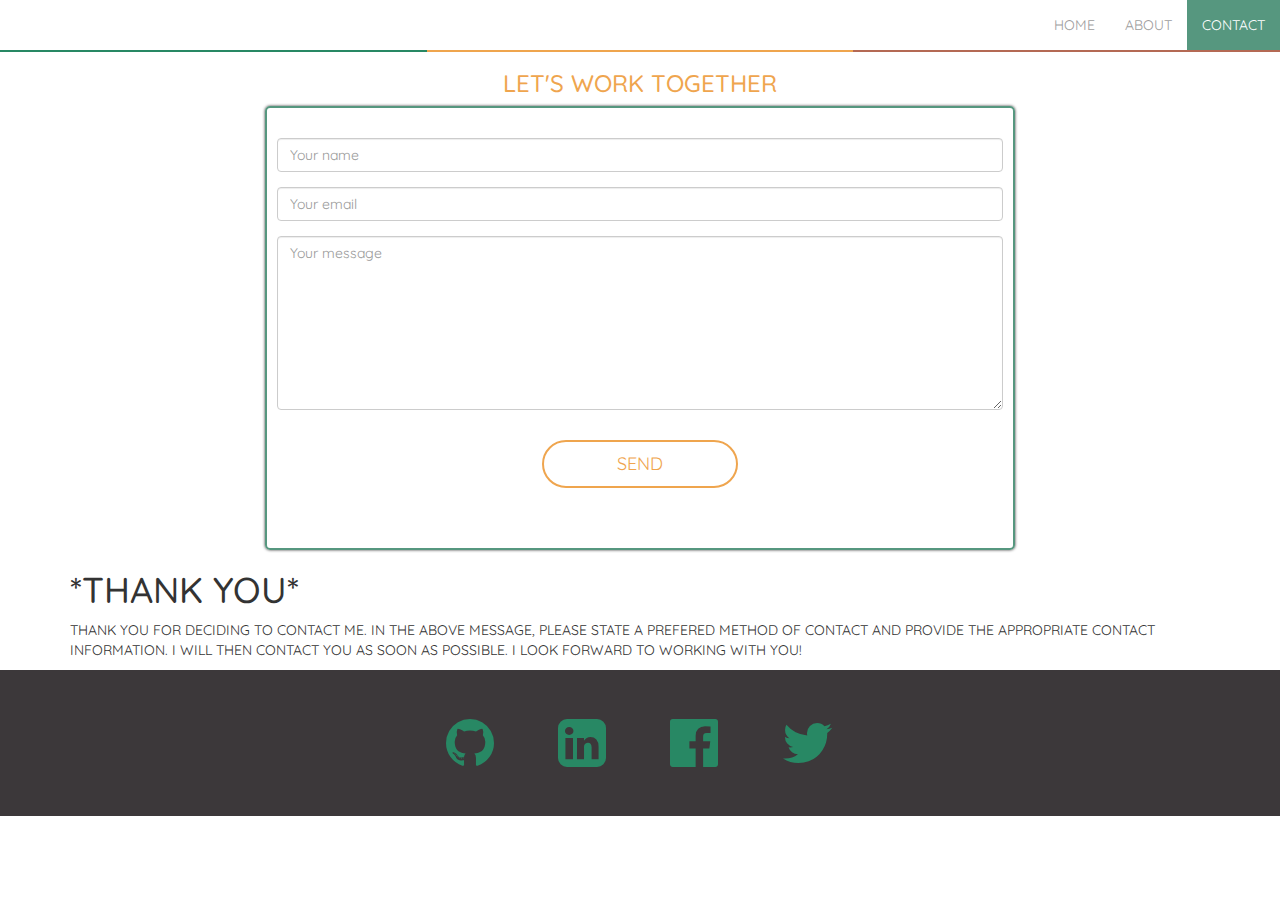
==== contact.html @ d37e2b5d "First Commit" ====
<!DOCTYPE html>
<html>
  <head>
    <meta charset="utf-8">
    <meta name="viewport" content="width=device-width, initial-scale=1">
    <meta name="author" content="Daniel Simpson">
    <meta name="keywords" content="Web Developer, Web Development, Web Design, Web Designer, HTML, CSS, SASS, JavaScript, jQuery, Foundation, Bootstrap Node.js, Express, Photoshop">
    <meta name="description" content="Front End Web Developer and Web Designer">
    <title>Danny Simpson</title>

    <link rel="stylesheet"  type="text/css" href="bootstrap/css/bootstrap.min.css">
    <link href="https://fonts.googleapis.com/css?family=Lato" rel="stylesheet">
    <link href="https://fonts.googleapis.com/css?family=Quicksand:300,400,500,700" rel="stylesheet">
    <link href="https://fonts.googleapis.com/css?family=Anton|Lobster" rel="stylesheet">
    <link rel="stylesheet" href="fa/css/font-awesome.min.css">
    <link rel="stylesheet" href="bootstrap/css/bootstrapValidator.min.css">
    <link rel="stylesheet" type="text/css" href="styles/contact.css">
  </head>
  <body>
    <nav class="navbar navbar-inverse navbar-fixed-top">
      <div class="container-fluid">
        <!-- Brand and toggle get grouped for better mobile display -->
        <div class="navbar-header">
          <button type="button" class="navbar-toggle collapsed" data-toggle="collapse" data-target="#bs-example-navbar-collapse-1" aria-expanded="false">
            <span class="sr-only">Toggle navigation</span>
            <span class="icon-bar"></span>
            <span class="icon-bar"></span>
            <span class="icon-bar"></span>
          </button>
          <a class="navbar-brand" href="home.html">Daniel | <span>Simpson</span></a>
        </div>

        <!-- Collect the nav links, forms, and other content for toggling -->
        <div class="collapse navbar-collapse" id="bs-example-navbar-collapse-1">
          <ul class="nav navbar-nav navbar-right">
            <li><a id="navLink1" href="home.html">home </a></li>
            <li><a id="navLink2" href="about.html">about </a></li>
            <li class="active"><a id="navLink3" href="contact.html">contact <span class="sr-only">(current)</span></a></li>
          </ul>
        </div><!-- /.navbar-collapse -->

        <div class="row color-row">
          <div class="col-xs-4 col-sm-4 col-md-4 col-lg-4 green"></div>
          <div class="col-xs-4 col-sm-4 col-md-4 col-lg-4 yellow"></div>
          <div class="col-xs-4 col-sm-4 col-md-4 col-lg-4 red"></div>
        </div>

      </div><!-- /.container-fluid -->
    </nav>

    <main>
      <div class="container">
        <div class="row text-center">
          <h3>Let's work together</h3>
        </div>
      </div>
      <div class="container">

        <div class="row">

          <div class="col-md-8 col-md-offset-2">
            <form method="POST" action="http://formspree.io/danielsimpson2814@gmail.com">
              <div class="form-group">
                <input class="form-control" type="text" name="name" placeholder="Your name">
              </div>
              <div class="form-group">
                <input class="form-control" type="email" name="email" placeholder="Your email">
              </div>
              <div class="form-group">
                <textarea class="form-control" name="message" rows="8" cols="40" placeholder="Your message"></textarea>
              </div>
              <div class="form-group">
                <button class="btn btn-default btn-lg" type="submit">Send</button>
              </div>
            </form>
            <!-- <form id="contact-form" method="POST" action="https://formspree.io/danielsimpson2814@gmail.com"
            role="form">

              <div class="form-group">
                <label class="control-label" for="form_name">name *</label>
                <input id="form_name" type="text" name="name"  class="form-control" placeholder="name" required="required" data-error="Name is required.">
                <div class="help-block with-errors"></div>
              </div>

              <div class="form-group">
                <label class="control-label" for="form_email">email *</label>
                <input id="form_email" type="email" name="_replyto" class="form-control" placeholder="email" required="required" data-error="Valid email is required.">
                <div class="help-block with-errors"></div>
              </div>

              <div class="form-group">
                <label class="control-label" for="form_message">message *</label>
                <textarea id="form_message" class="form-control" name="message" rows="8" cols="40"></textarea>
              </div>

              <div class="form-group">
                <input class="btn btn-default btn-lg" type="submit" value="Send">
              </div>

              <div class="row">
                <div class="col-md-12">
                  <p class="text-muted"><strong>*</strong>All fields required</p>
                </div>
              </div>

            </form> -->
            <!-- <div id="confirmation" class="alert alert-success hidden" style="margin-bottom: 100vh;">
              <span class="glyphicon glyphicon-star"> Thank you for your message! I'll be in touch as soon as possible.</span>
            </div> -->
          </div>
        </div>
      </div>
      <div class="container">
        <div class="row">
          <div class="col-md-12">
            <h1>*Thank You*</h1>
            <p>Thank you for deciding to contact me. In the above message, please state a prefered method of contact and provide the appropriate contact information. I will then contact you as soon as possible. I look forward to working with you!</p>
          </div>
        </div>
      </div>

    </main>

    <footer>
      <div class="container-fluid">
        <div class="row text-center">
          <div class="col-lg-12">
            <div class="icons">
              <a href="https://github.com/DanielSimpson2814"><i class="fa fa-github" aria-hidden="true"></i></a>
              <a href="https://www.linkedin.com/in/daniel-simpson-489268105/"><i class="fa fa-linkedin-square" aria-hidden="true"></i></a>
              <a href="https://www.facebook.com/danny.simpson2"><i class="fa fa-facebook-official" aria-hidden="true"></i></a>
              <a href="https://twitter.com/Simpson_Danny"><i class="fa fa-twitter" aria-hidden="true"></i></a>
            </div>
          </div>
        </div>
      </div>
    </footer>

    <script type="text/javascript" src="bootstrap/js/jquery.min.js"></script>
    <script type="text/javascript" src="bootstrap/js/bootstrap.min.js"></script>
    <script type="text/javascript" src="bootstrap/js/bootstrapValidator.min.js"></script>
    <script type="text/javascript" src="js/app.js"></script>
  </body>
</html>
---- bootstrap/css/bootstrapValidator.min.css ----
/*!
 * BootstrapValidator (http://bootstrapvalidator.com)
 * The best jQuery plugin to validate form fields. Designed to use with Bootstrap 3
 *
 * @version     v0.5.3, built on 2014-11-05 9:14:18 PM
 * @author      https://twitter.com/nghuuphuoc
 * @copyright   (c) 2013 - 2014 Nguyen Huu Phuoc
 * @license     Commercial: http://bootstrapvalidator.com/license/
 *              Non-commercial: http://creativecommons.org/licenses/by-nc-nd/3.0/
 */

.bv-form .help-block{margin-bottom:0}.bv-form .tooltip-inner{text-align:left}.nav-tabs li.bv-tab-success>a{color:#3c763d}.nav-tabs li.bv-tab-error>a{color:#a94442}.bv-form .bv-icon-no-label{top:0}.bv-form .bv-icon-input-group{top:0;z-index:100}
---- styles/contact.css ----
/*font-family: 'Quicksand', sans-serif;
font-family: 'Lato', sans-serif;*/

body{
  font-family: 'Quicksand', sans-serif;
  text-transform: uppercase;
  padding-top: 50px;
  height: 100vh;
}
html{
  height: 100vh;
}
/*---------------------*/
/*------- NAVBAR -----*/
/*-------------------*/
nav.navbar-inverse{
  margin-bottom: 0;
  background-color: #fff;
  border: none;
}
.navbar-brand{
  font-weight: 700;
}
.navbar-default .navbar-nav>li>a{
  color: #9d9d9d;
}

.navbar-inverse .navbar-nav>.active>a#navLink3, .navbar-inverse .navbar-nav>.active>a#navLink3:focus, .navbar-inverse .navbar-nav>.active>a#navLink3:hover{
  background-color: #56977f;
  color: #fff;
}

#navLink1:hover{
  color: #b46954;
}
#navLink2:hover{
  color: #efa54e;
}
#navLink3:hover{
  color: #56977f;
}

.color-row .red{
  background: #b46954;
  padding: 1.2px;
}
.color-row .yellow{
  background: #efa54e;
  padding: 1.2px;
}
.color-row .green{
  background: #288864;
  padding: 1.2px;
}

/*--- MOBILE BUTTON ---*/
.navbar-inverse .navbar-toggle{
  border-color: #fff;
  background-color: #9d9d9d;
}
/*-------------------------*/
/*----- MAIN CONTENT -----*/
/*-----------------------*/
main h3{
  color: #efa54e;
}
main form{
  background: rgba(40,136,100,0);
  height: 100%;
  width: 100%;
  padding: 30px 10px;
  border: 2px solid #56977f;
  border-radius: 5px;
  box-shadow: 0px 0px 3px 0px;
}
main input{
  display: inline-block;
  padding: 10px;
  border-radius: 3px;
  width: 100%;
}
main form input.form-control:focus{
  outline: none;
  border-color: #288864;
  box-shadow: inset 0px 1px 1px #ccc;
}
main form textarea.form-control:focus{
  outline: none;
  border-color: #288864;
  box-shadow: inset 0px 1px 1px #ccc;
}
 main form button.btn{
   display: block;
   margin: 30px auto;
   border-radius: 30px;
   padding: 10px 10%;
   text-transform: uppercase;
   transition: all 250ms ease-in-out;
   background-color: rgba(40,136,100,0);
   color: #efa54e;
   border: 2px solid #efa54e;
 }

main form button.btn:hover{
  color: #fff;
  background: #efa54e;
  border: 2px solid #efa54e;
}
/*-------------------------*/
/*----- FOOTER -----------*/
/*-----------------------*/
footer{
  background-color: #3c383a;
  padding: 15px;
}
footer .icons i{
  font-size: 4em;
  color: #288864;
  padding: 15px;
}

@keyframes pulse {
  from {
    transform: scale3d(1, 1, 1);
  }

  50% {
    transform: scale3d(1.05, 1.05, 1.05);
  }

  to {
    transform: scale3d(1, 1, 1);
  }
}

.pulse {
  animation-name: pulse;
  animation-duration: 800ms;
}


/*---------------------------*/
/*----- MEDIA QUERRIES -----*/
/*------------------------*/
@media (min-width: 768px) {
  footer .icons i{
    padding: 30px;
  }
}
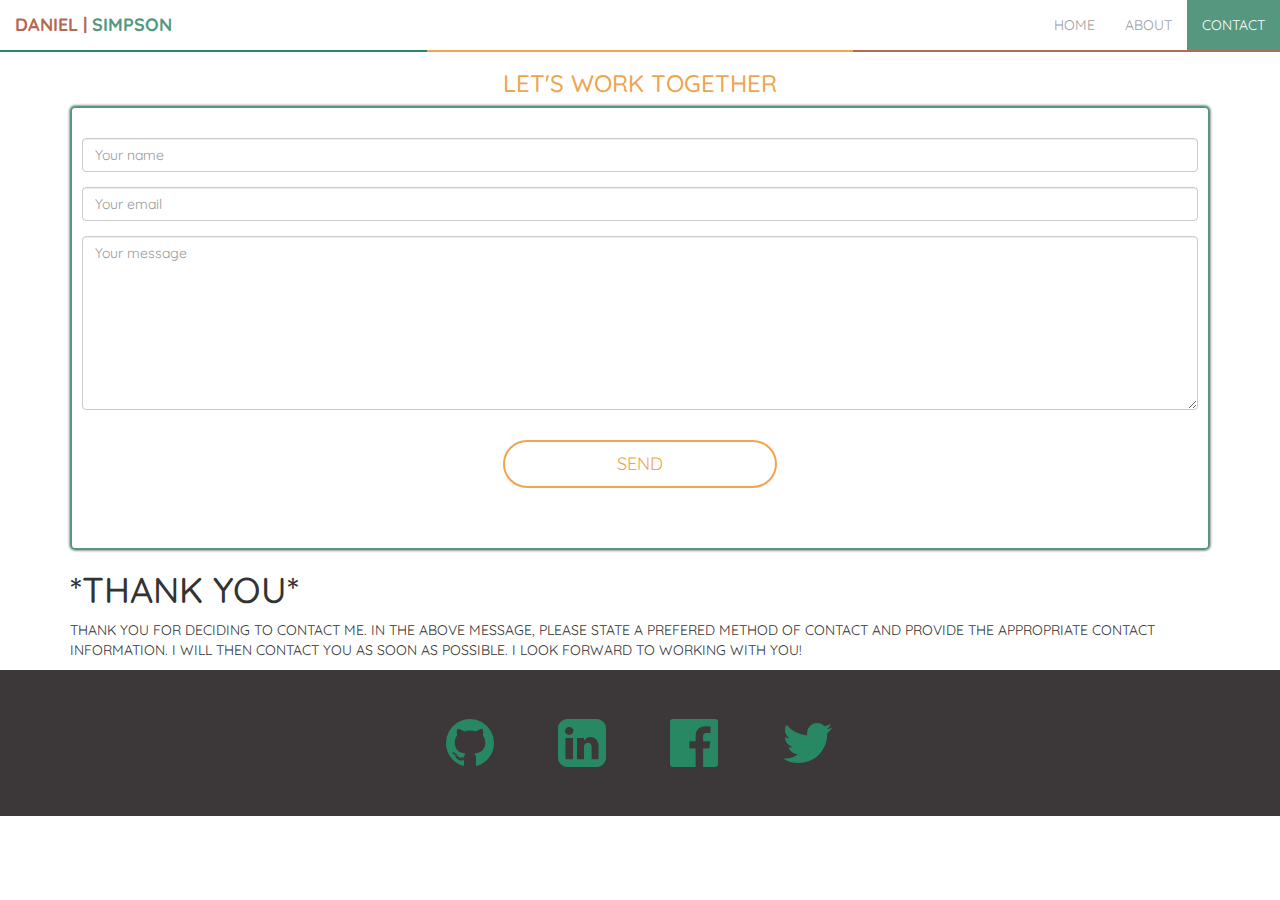
==== commit e3a2fcf7: "increased form size" ====
--- a/contact.html
+++ b/contact.html
@@ -58,7 +58,7 @@
 
         <div class="row">
 
-          <div class="col-md-8 col-md-offset-2">
+          <div class="col-md-8 col-md-offset-2 col-lg-12 col-lg-offset-0">
             <form method="POST" action="http://formspree.io/danielsimpson2814@gmail.com">
               <div class="form-group">
                 <input class="form-control" type="text" name="name" placeholder="Your name">
@@ -112,7 +112,7 @@
       </div>
       <div class="container">
         <div class="row">
-          <div class="col-md-12">
+          <div class="col-md-12 thankyou">
             <h1>*Thank You*</h1>
             <p>Thank you for deciding to contact me. In the above message, please state a prefered method of contact and provide the appropriate contact information. I will then contact you as soon as possible. I look forward to working with you!</p>
           </div>
--- a/styles/contact.css
+++ b/styles/contact.css
@@ -142,6 +142,55 @@
 /*---------------------------*/
 /*----- MEDIA QUERRIES -----*/
 /*------------------------*/
+
+@media (min-width: 3000px){
+
+  .navbar.navbar-inverse{
+    font-size: 6rem;
+  }
+  .navbar-brand{
+    font-size: 6rem;
+  }
+
+  main{
+    padding-top: 10%;
+  }
+
+  main h3{
+    font-size: 6em;
+  }
+
+  main form .form-group .form-control{
+    font-size: 3em;
+    padding:1em;
+  }
+
+  button.btn{
+    font-size: 3em;
+  }
+
+  main .thankyou h1{
+    font-size: 6em;
+  }
+
+  main .thankyou p{
+    font-size: 3em;
+  }
+
+  footer{
+    position: absolute;
+    width:100%;
+    bottom: 0;
+  }
+
+  footer .icons i.fa{
+    font-size: 8em;
+    margin-left: 2rem;
+  }
+
+}
+
+
 @media (min-width: 768px) {
   footer .icons i{
     padding: 30px;
